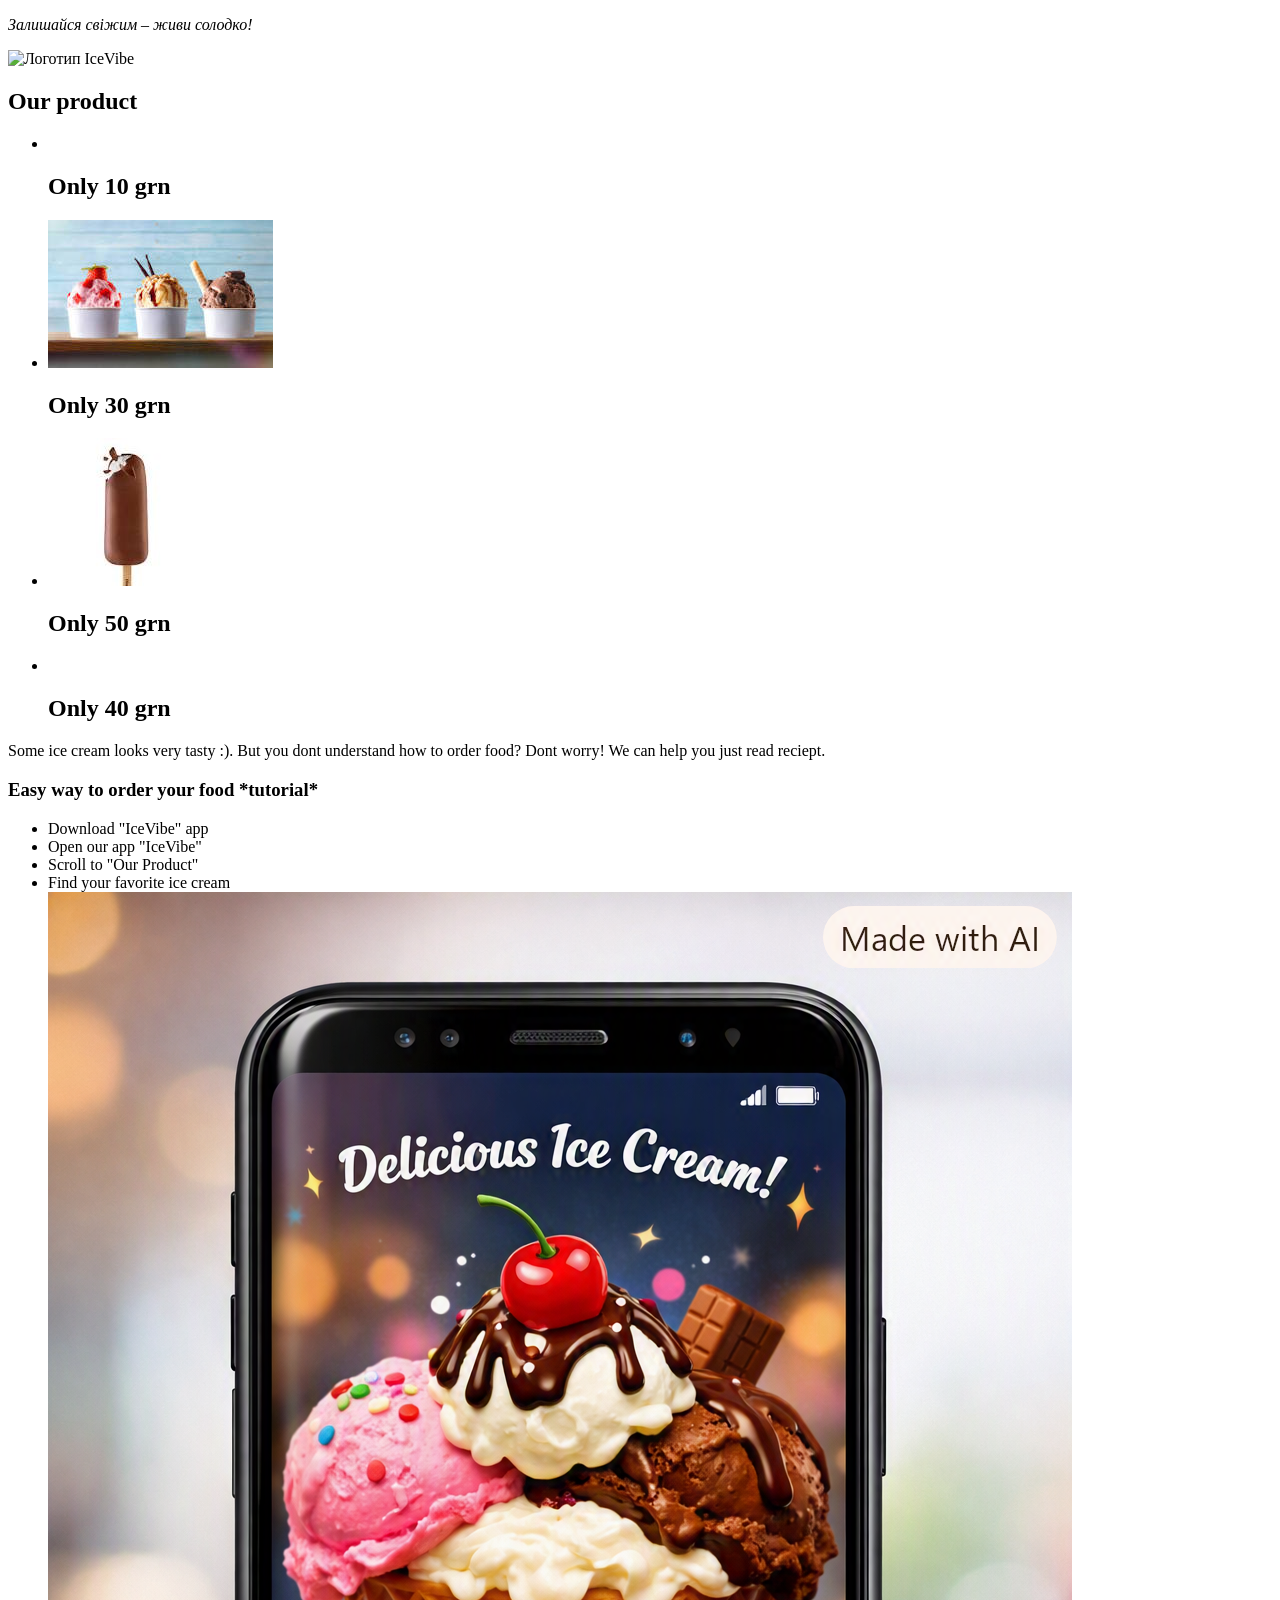
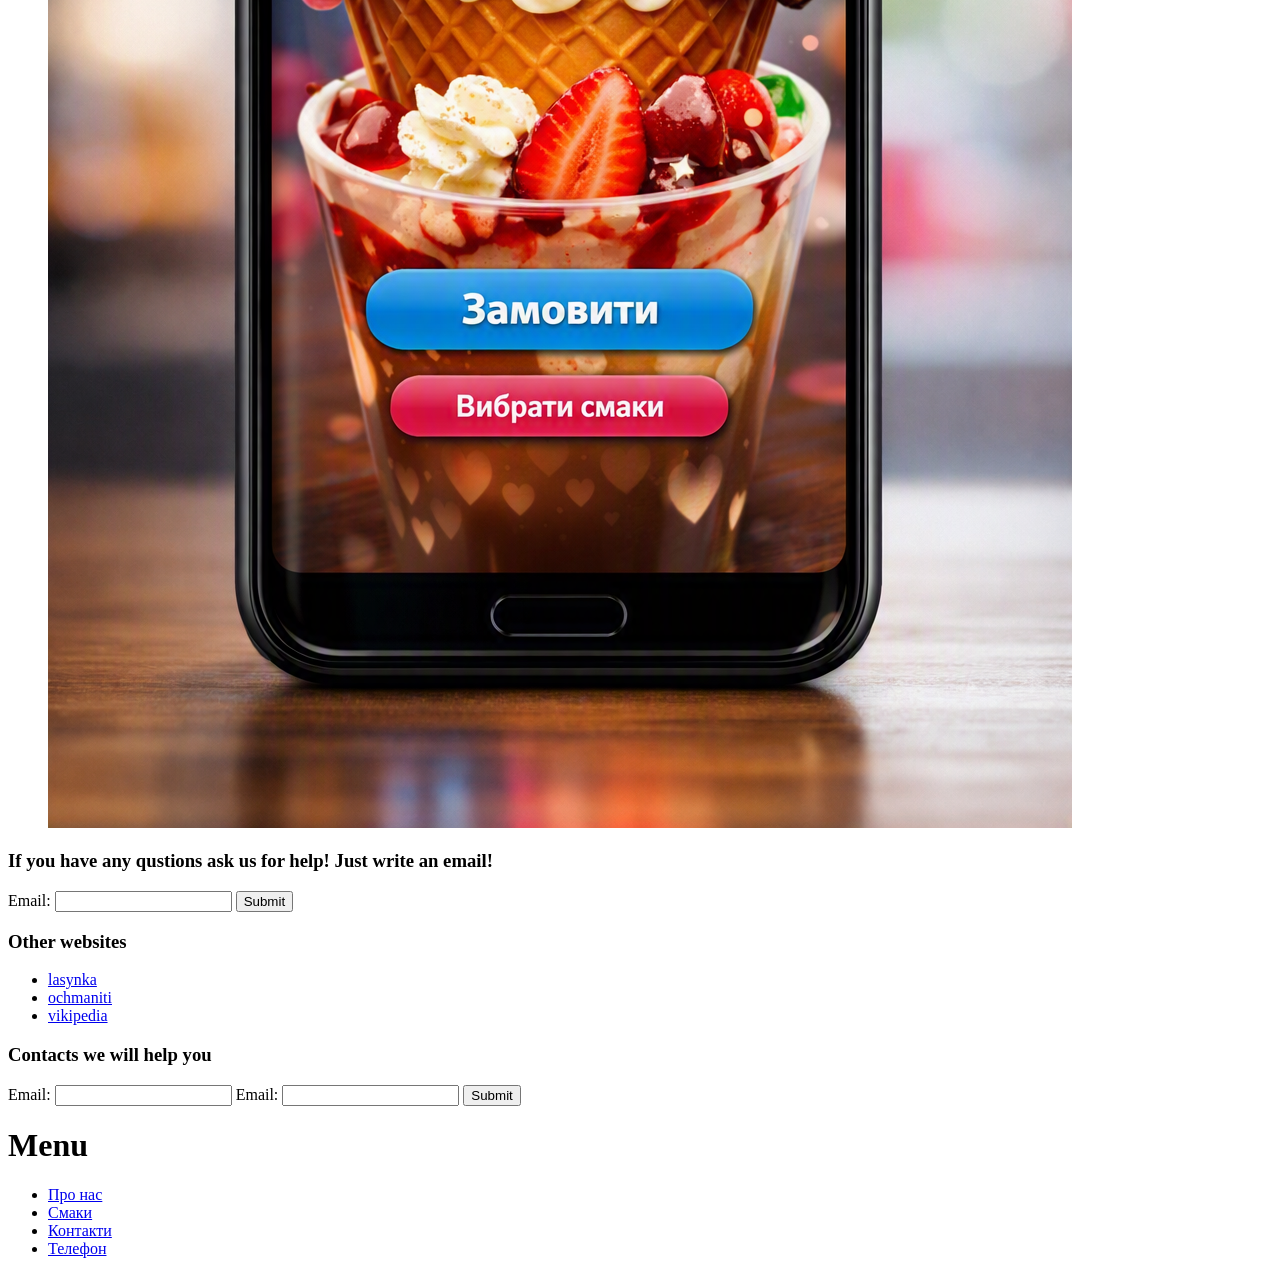
==== mini-project.html @ ced3748b "project" ====
<!DOCTYPE html>
<html lang="uk">
<head>
  <meta charset="UTF-8">
  <title>IceVibe – морозиво з настроєм</title>
</head>
<body>
  <!-- Hero-секція -->
  <header>
    <p><em>Залишайся свіжим – живи солодко!</em></p>
    <img src="logo.png" alt="Логотип IceVibe">
    
     </header>
  
    

   
<section>
  <h2>Our product</h2>
<ul>
<li> <img src="https://upload.wikimedia.org/wikipedia/commons/thumb/8/81/I_scream_You_Scream_%28Unsplash%29.jpg/250px-I_scream_You_Scream_%28Unsplash%29.jpg?utm_source=uk.wikipedia.org&utm_campaign=parser&utm_content=thumbnail" alt=""> </li>
<h1>Only 10 grn</h1>
 <li> <img src="[data-uri]" alt=""></li> 
  <h2>Only 30 grn</h2>
 <li> <img src="[data-uri]" alt=""></li> 
  <h2>Only 50 grn</h2>
 <li><img src="https://simeika.com/wp-content/uploads/2024/07/morozyvo.jpeg" alt=""></li>    
    <h2>Only 40 grn</h2>    
</ul>
<p>Some ice cream looks very tasty :). But you dont understand how to order food? 
  Dont worry! We can help you just read reciept.
</p>
</section>
<section>
  <h3>Easy way to order your food *tutorial*</h3>
<ul>
    <li>Download "IceVibe" app</li>
 <li>Open our app "IceVibe"</li>
 <li>Scroll to "Our Product"</li>  
 <li>Find your favorite ice cream</li> 
 <img src="./Phone and ice.png" alt="">

</ul>
   
 <h3>If you have any qustions ask us for help! Just write an email!</h3>
 <form action="..." method="post">
  <label>Email:</label>
  <input type="email" name="user_email" required>
  <input type="submit" value="Submit">
</form>
</section>
 <footer>
<h3>Other websites</h3>
<nav>
 <ul>
   <li><a href="https://www.google.com/url?sa=i&source=web&rct=j&url=https://lasunka.com/blog/13-faktiv-pro-morozivo/&ved=2ahUKEwjXy_H946SWAxUsKhAIHcBaJsMQy_kOegoIAggACAAIDxAD&opi=89978449&cd&psig=AOvVaw0eVAyZv4mXms0r6l6P5957&ust=1786957073204000">lasynka</a></li>
  <li><a href="https://www.google.com/url?sa=i&source=web&rct=j&url=https://ochmanity.com/101313/&ved=2ahUKEwjXy_H946SWAxUsKhAIHcBaJsMQy_kOegoIAggACAAIDxAG&opi=89978449&cd&psig=AOvVaw0eVAyZv4mXms0r6l6P5957&ust=1786957073204000">ochmaniti</a></li>
  <li><a href="https://www.google.com/url?sa=i&source=web&rct=j&url=https://uk.wikipedia.org/wiki/%25D0%259C%25D0%25BE%25D1%2580%25D0%25BE%25D0%25B7%25D0%25B8%25D0%25B2%25D0%25BE&ved=2ahUKEwjXy_H946SWAxUsKhAIHcBaJsMQy_kOegoIAggACAAIDxAJ&opi=89978449&cd&psig=AOvVaw0eVAyZv4mXms0r6l6P5957&ust=1786957073204000">vikipedia</a></li>
    
 </ul>   
</nav>
<section id="contact" class="post">
  <h3>Contacts we will help you</h3>
  <form action="..." method="contact">
  <label>Email:</label>
  <input type="email" name="user_email" required>
  <label>Email:</label>
   <input type="email" name="user_email" required>
  <input type="submit" value="Submit">
</form>
</section>
<h1>Menu</h1>
 <nav>
    <ul>
   <li> <a href="#about">Про нас</a> </li>
   <li><a href="#products">Смаки</a> </li>
  <li>  <a href="#contact">Контакти</a></li>
  <li><a href ="#phone">Телефон</a></li>      
    </ul>
 </nav>   
 </footer>
</body>

</html>
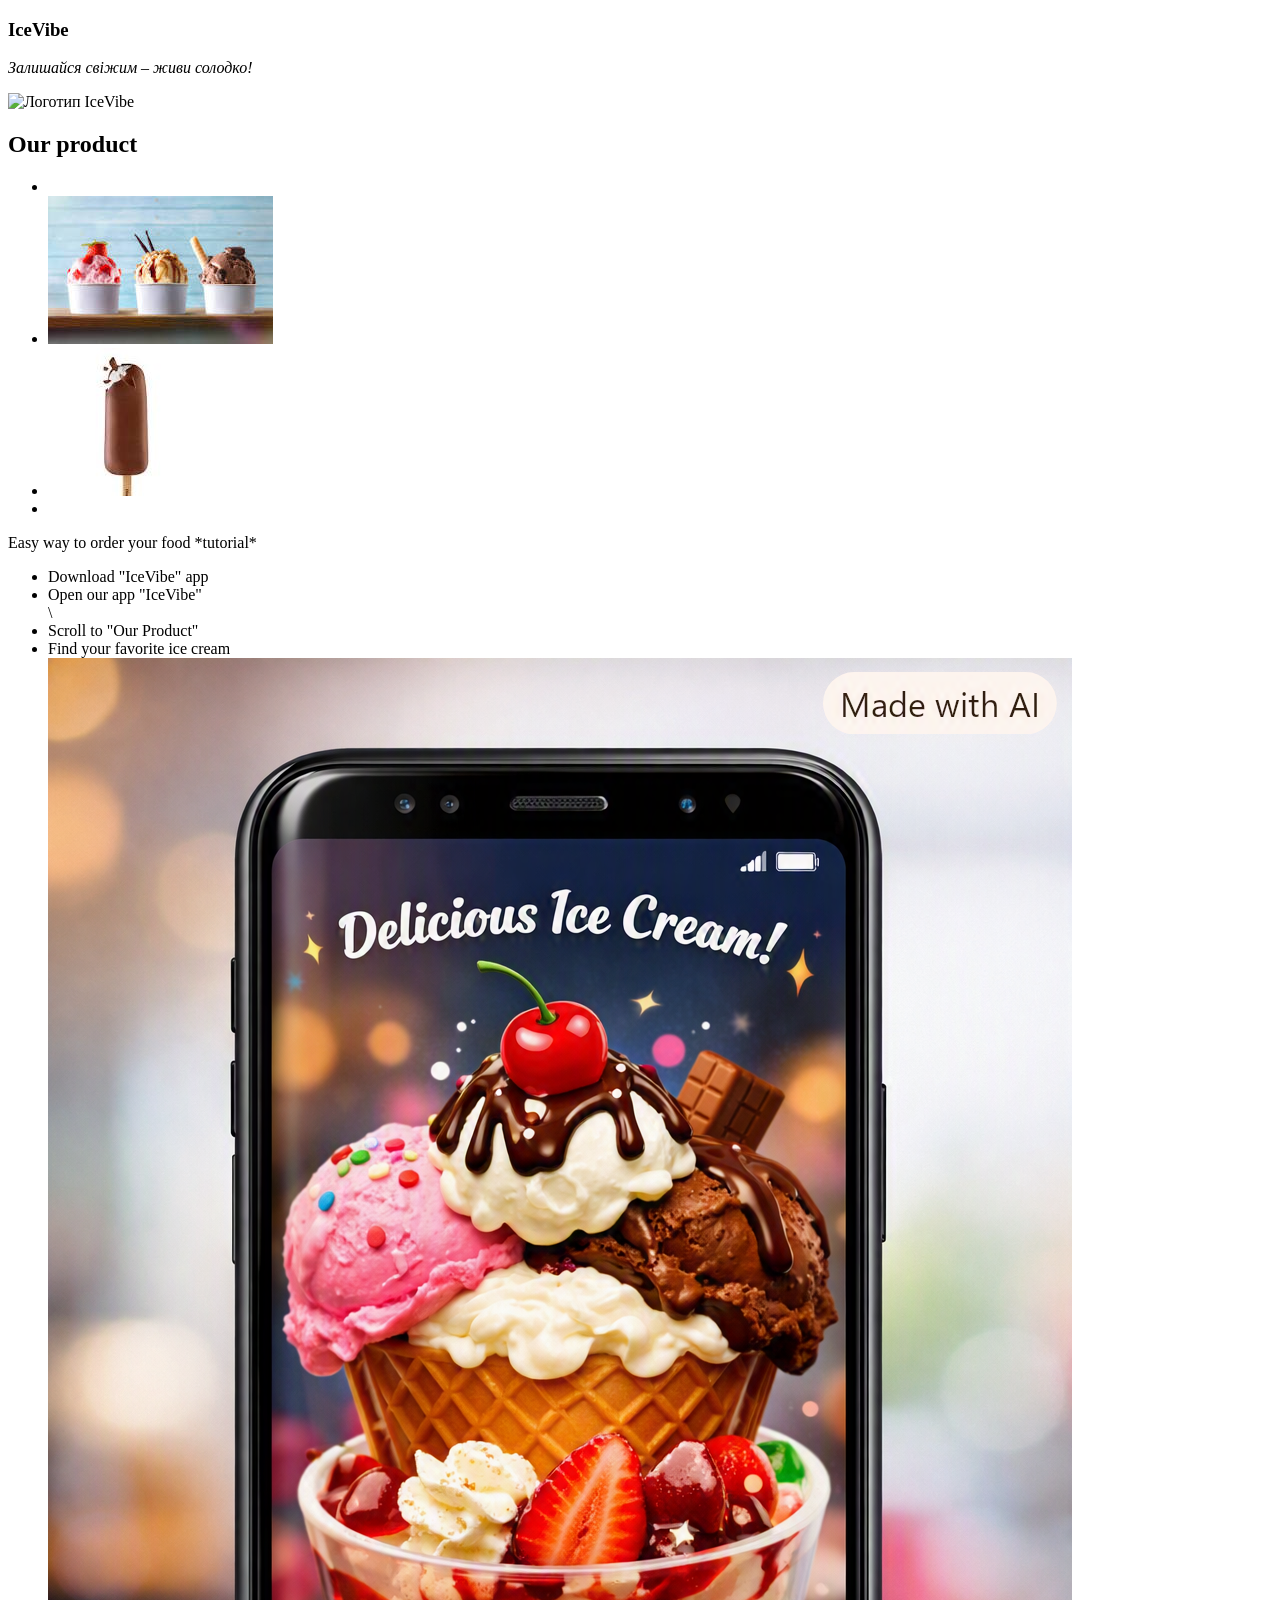
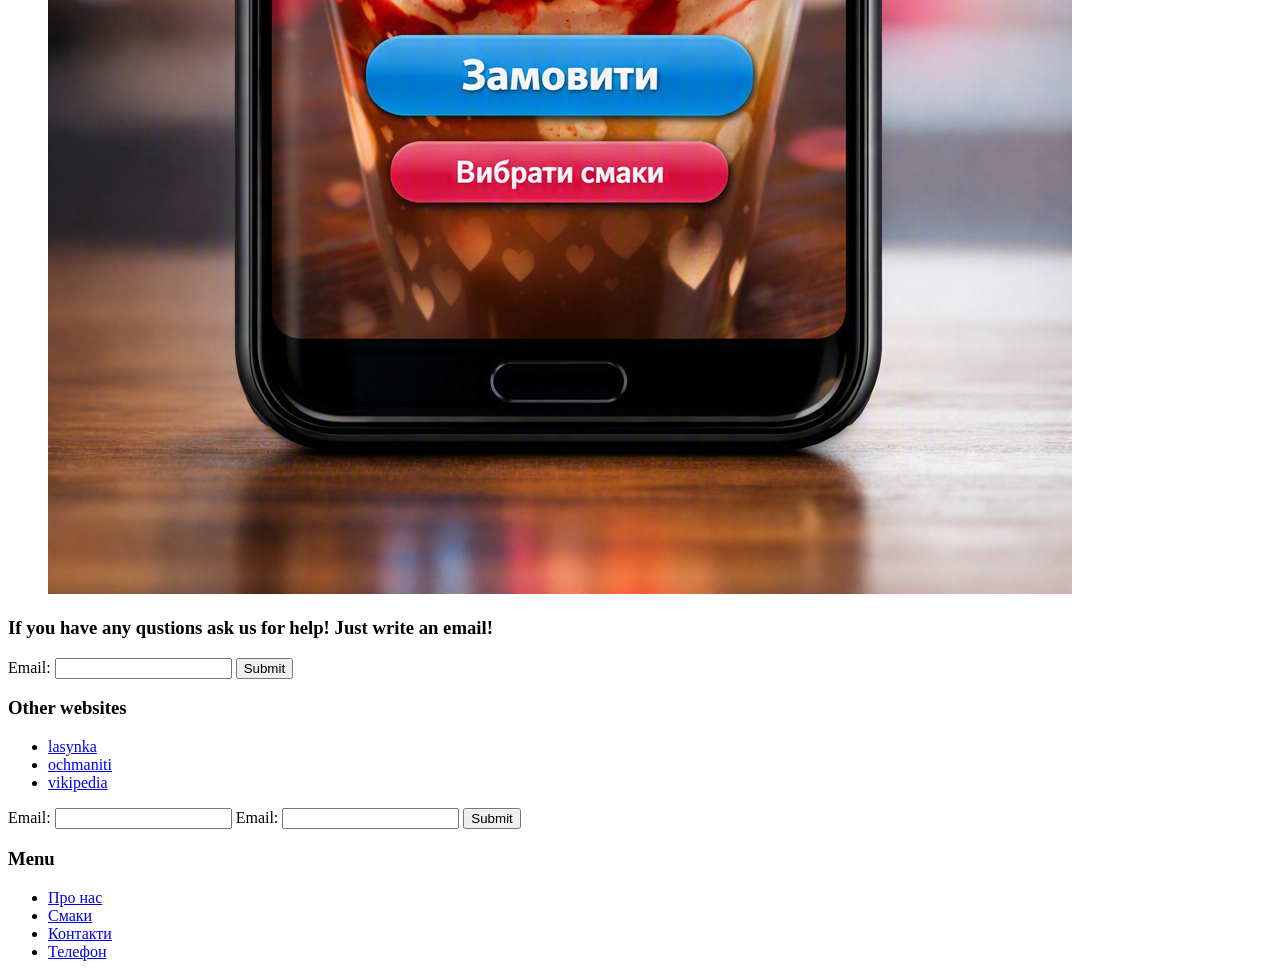
==== commit 2a7f01a4: "mini-project" ====
--- a/mini-project.html
+++ b/mini-project.html
@@ -7,41 +7,30 @@
 <body>
   <!-- Hero-секція -->
   <header>
+    <h3>IceVibe</h3>
     <p><em>Залишайся свіжим – живи солодко!</em></p>
+    </header>
     <img src="logo.png" alt="Логотип IceVibe">
-    
-     </header>
-  
-    
-
    
 <section>
-  <h2>Our product</h2>
+  <h1>Our product</h1>
 <ul>
 <li> <img src="https://upload.wikimedia.org/wikipedia/commons/thumb/8/81/I_scream_You_Scream_%28Unsplash%29.jpg/250px-I_scream_You_Scream_%28Unsplash%29.jpg?utm_source=uk.wikipedia.org&utm_campaign=parser&utm_content=thumbnail" alt=""> </li>
-<h1>Only 10 grn</h1>
- <li> <img src="[data-uri]" alt=""></li> 
-  <h2>Only 30 grn</h2>
- <li> <img src="[data-uri]" alt=""></li> 
-  <h2>Only 50 grn</h2>
- <li><img src="https://simeika.com/wp-content/uploads/2024/07/morozyvo.jpeg" alt=""></li>    
-    <h2>Only 40 grn</h2>    
+  <li> <img src="[data-uri]" alt=""></li> 
+  <li> <img src="[data-uri]" alt=""></li> 
+  <li><img src="https://simeika.com/wp-content/uploads/2024/07/morozyvo.jpeg" alt=""></li>    
+        
 </ul>
-<p>Some ice cream looks very tasty :). But you dont understand how to order food? 
-  Dont worry! We can help you just read reciept.
-</p>
-</section>
-<section>
-  <h3>Easy way to order your food *tutorial*</h3>
+<section>Easy way to order your food *tutorial*
 <ul>
     <li>Download "IceVibe" app</li>
- <li>Open our app "IceVibe"</li>
+ <li>Open our app "IceVibe"</li>\
  <li>Scroll to "Our Product"</li>  
  <li>Find your favorite ice cream</li> 
  <img src="./Phone and ice.png" alt="">
 
 </ul>
-   
+</section>   
  <h3>If you have any qustions ask us for help! Just write an email!</h3>
  <form action="..." method="post">
   <label>Email:</label>
@@ -59,17 +48,14 @@
     
  </ul>   
 </nav>
-<section id="contact" class="post">
-  <h3>Contacts we will help you</h3>
-  <form action="..." method="contact">
+ <form action="..." method="post">
   <label>Email:</label>
   <input type="email" name="user_email" required>
-  <label>Email:</label>
-   <input type="email" name="user_email" required>
+   <label>Email:</label>
+  <input type="email" name="user_email" required>
   <input type="submit" value="Submit">
 </form>
-</section>
-<h1>Menu</h1>
+<h3>Menu</h3>
  <nav>
     <ul>
    <li> <a href="#about">Про нас</a> </li>
@@ -82,3 +68,4 @@
 </body>
 
 </html>
+
